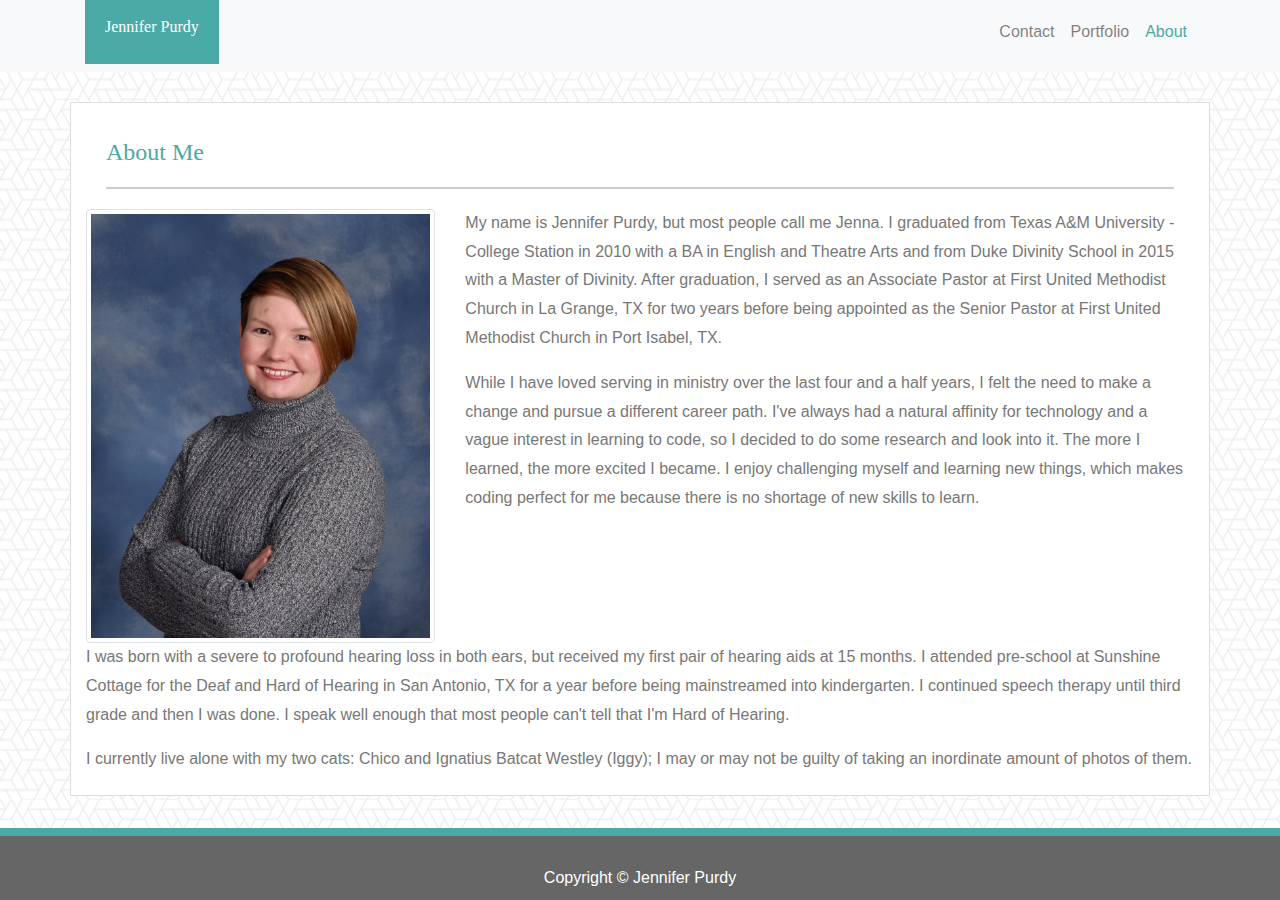
==== index.html @ d14640d8 "bootstrap project first commit html changes only on index" ====
<!DOCTYPE html>
<html lang = "en">
<head>
    <meta charset="UTF-8"/>
    <title>About Jennifer Purdy</title>
    <!-- <meta name="viewport" content="width=device-width, initial-scale=1"> -->
    <link rel="stylesheet" type="text/css" href="assets/css/reset.css">
    <link rel="stylesheet" href="https://stackpath.bootstrapcdn.com/bootstrap/4.4.1/css/bootstrap.min.css" integrity="sha384-Vkoo8x4CGsO3+Hhxv8T/Q5PaXtkKtu6ug5TOeNV6gBiFeWPGFN9MuhOf23Q9Ifjh" crossorigin="anonymous">
    <link rel="stylesheet" type="text/css" href="assets/css/bootstyle.css">
</head>

<body>

    <nav class="navbar navbar-expand-lg navbar-light bg-light navbar-fixed-top">
        <div class="container">
          <!-- Brand and toggle get grouped for better mobile display -->
          <a class="navbar-brand" href="index.html" id="logo">Jennifer Purdy</a>
          <button class="navbar-toggler" type="button" data-toggle="collapse" data-target="#navbarTogglerDemo01"
            aria-controls="navbarTogglerDemo01" aria-expanded="false" aria-label="Toggle navigation">
            <span class="navbar-toggler-icon"></span>
          </button>
          <!-- Collect the nav links, forms, and other content for toggling -->
          <div class="collapse navbar-collapse" id="navbarTogglerDemo01">
            <ul class="navbar-nav ml-auto mt-2 mt-lg-0">
              <li class="nav-item">
                <a class="nav-link" href="contact.html">Contact</a>
              </li>
              <li class="nav-item">
                <a class="nav-link" href="portfolio.html">Portfolio</a>
              </li>
              <li class="nav-item active">
                <a class="nav-link" href="index.html">About</a>
              </li>
            </ul>
          </div>
          <!-- /.navbar-collapse -->
        </div>
        <!-- /.container -->
      </nav>

    <!-- main content -->
<section class="container">

    <div class="row">
      <div class="col-12">
        <h1>About Me</h1>
      </div>
    </div>
    <div class="row">
      <div class="col-4">                         
        <img id= "home-image" class="img-thumbnail float-left" src = "assets/images/photo.jpg" alt="Headshot">
      </div>          
      <div class="col-8">
      <p>My name is Jennifer Purdy, but most people call me Jenna. I graduated from Texas A&M University - College Station in 2010
          with a BA in English and Theatre Arts and from Duke Divinity School in 2015 with a Master of Divinity. After graduation,
          I served as an Associate Pastor at First United Methodist Church in La Grange, TX for two years before being appointed
          as the Senior Pastor at First United Methodist Church in Port Isabel, TX.</p>
      <p>While I have loved serving in ministry over the last four and a half years, I felt the need to make a change
          and pursue a different career path. I've always had a natural affinity for technology and a vague interest in learning to code,
          so I decided to do some research and look into it. The more I learned, the more excited I became. I enjoy challenging myself
          and learning new things, which makes coding perfect for me because there is no shortage of new skills to learn.</p>
        </div>
      </div> 

      <div class="row">
          <div class="col">
          <p>I was born with a severe to profound hearing loss in both ears, but received my first pair of hearing aids at 15 months.
          I attended pre-school at Sunshine Cottage for the Deaf and Hard of Hearing in San Antonio, TX for a year before being
          mainstreamed into kindergarten. I continued speech therapy until third grade and then I was done. 
          I speak well enough that most people can't tell that I'm Hard of Hearing.</p>
          <p>I currently live alone with my two cats: Chico
            and Ignatius Batcat Westley (Iggy); I may or may not be guilty of taking an inordinate amount of photos of them.</p>
         </div>
         </div>         
              
         


        </section>
    </div>
      
      

    <!-- photo -->
   

   <!-- bio -->
    



<!-- footer -->
      <footer>Copyright &copy; Jennifer Purdy</footer>
   
      <script src="https://code.jquery.com/jquery-3.4.1.slim.min.js" integrity="sha384-J6qa4849blE2+poT4WnyKhv5vZF5SrPo0iEjwBvKU7imGFAV0wwj1yYfoRSJoZ+n" crossorigin="anonymous"></script>
      <script src="https://cdn.jsdelivr.net/npm/popper.js@1.16.0/dist/umd/popper.min.js" integrity="sha384-Q6E9RHvbIyZFJoft+2mJbHaEWldlvI9IOYy5n3zV9zzTtmI3UksdQRVvoxMfooAo" crossorigin="anonymous"></script>
      <script src="https://stackpath.bootstrapcdn.com/bootstrap/4.4.1/js/bootstrap.min.js" integrity="sha384-wfSDF2E50Y2D1uUdj0O3uMBJnjuUD4Ih7YwaYd1iqfktj0Uod8GCExl3Og8ifwB6" crossorigin="anonymous"></script>
    </body>
    </div>
</html>
---- assets/css/bootstyle.css ----
*{
    box-sizing: border-box;
}

body {
    background-color: #000000;
    background-image: url("../images/what-the-hex.png");
    height: 90%;
}
.navbar-light .navbar-nav .active>.nav-link{
    color: #4aaaa5;
}

a.nav-link:hover {
    color: #ffffff !important;
    background-color: #4aaaa5;
}

#logo{
    color: #ffffff;
    background-color: #4aaaa5;
    font-family: Georgia, Times, 'Times New Roman', serif;
    padding: 15px 20px 25px 20px;
    font-size: 1em;
    margin:0;
        height:100%;
}

.navbar{
    padding-top: 0;
}

header div{
    width: 960px;
    margin: auto;
    overflow:hidden;
}
    
section {
        /* width: 960px; */
        background-color: #ffffff;
        margin: auto;
        margin-top: 30px;
        margin-bottom: 100px;
        font-family: 'Arial', 'Helvetica Neue', Helvetica, sans-serif;
        padding: 5px;
        border: 1px solid #dddddd;
        /* overflow:auto; */
}

section h1 {
        font-family: Georgia, Times, 'Times New Roman', serif;
        color: #4aaaa5;
        margin: 20px;
        font-size: 1.5em;
        border-bottom: 2px solid #cccccc;
        padding:  10px 0 20px 0;
}
/* 
section img {
        float: left;
        margin: 20px;
        width: 25%;
        overflow: auto;
} */

p {
        color: #777777;
        line-height: 1.8;
}

article{
    margin: 20px;
}

footer {
    position: fixed;
    background-color:#666666;
    bottom: 0;
    right: 0;
    left:0;
    text-align: center;
    padding: 30px 0 10px 0;
    color: #ffffff;
    border-top: 8px solid #4aaaa5; 
    z-index: 10;      
}


  /*Contact Page Styling  */

form {
    margin:25px;
    color:rgb(136, 135, 135);
    line-height:1.5;
}

input {
    margin:5px;
    margin-left:0;
    width: 100%;
    line-height: 1.5em;
}

#message {
    height: 200px;
}

.submit {
    width:10%;
    background-color:#4aaaa5;
    color: #ffffff;
    border:none;
    padding: 5px;
    font-family: 'Arial', 'Helvetica Neue', Helvetica, sans-serif;
    font-size: medium;
}

/* Chrome, Firefox, Opera, Safari 10.1+ */
::placeholder { 
    color: #cccccc;
    opacity: 1; /* Firefox */
    font-size: 125%;
}

/* Internet Explorer 10-11 */
:-ms-input-placeholder { 
    color: #cccccc;
}

/* Microsoft Edge */
::-ms-input-placeholder { 
    color: #cccccc;
}

.portfolio {
    display: inline-block;
    width: 100%;
    margin: 1em;
    z-index: 1;
    overflow: hidden;
}


/* Portfolio Page Styling */
  /* section div {
      width: 35%;
      display: inline-block;
      overflow:hidden;
      z-index: 1;
      position: relative;
      left: 17px;
} */

.portfolioHeader {
    width: 100%;
    background-color: #4aaaa5;
    height: 50px;
    position: absolute;
    bottom: 0px;
    left: 17px;
    right: 0px;
    z-index: 2;
    text-align: center;
    font-family: Georgia, Times, 'Times New Roman', serif;
    color: #ffffff;
    line-height: 50px;
    font-size: 1.2em;
}
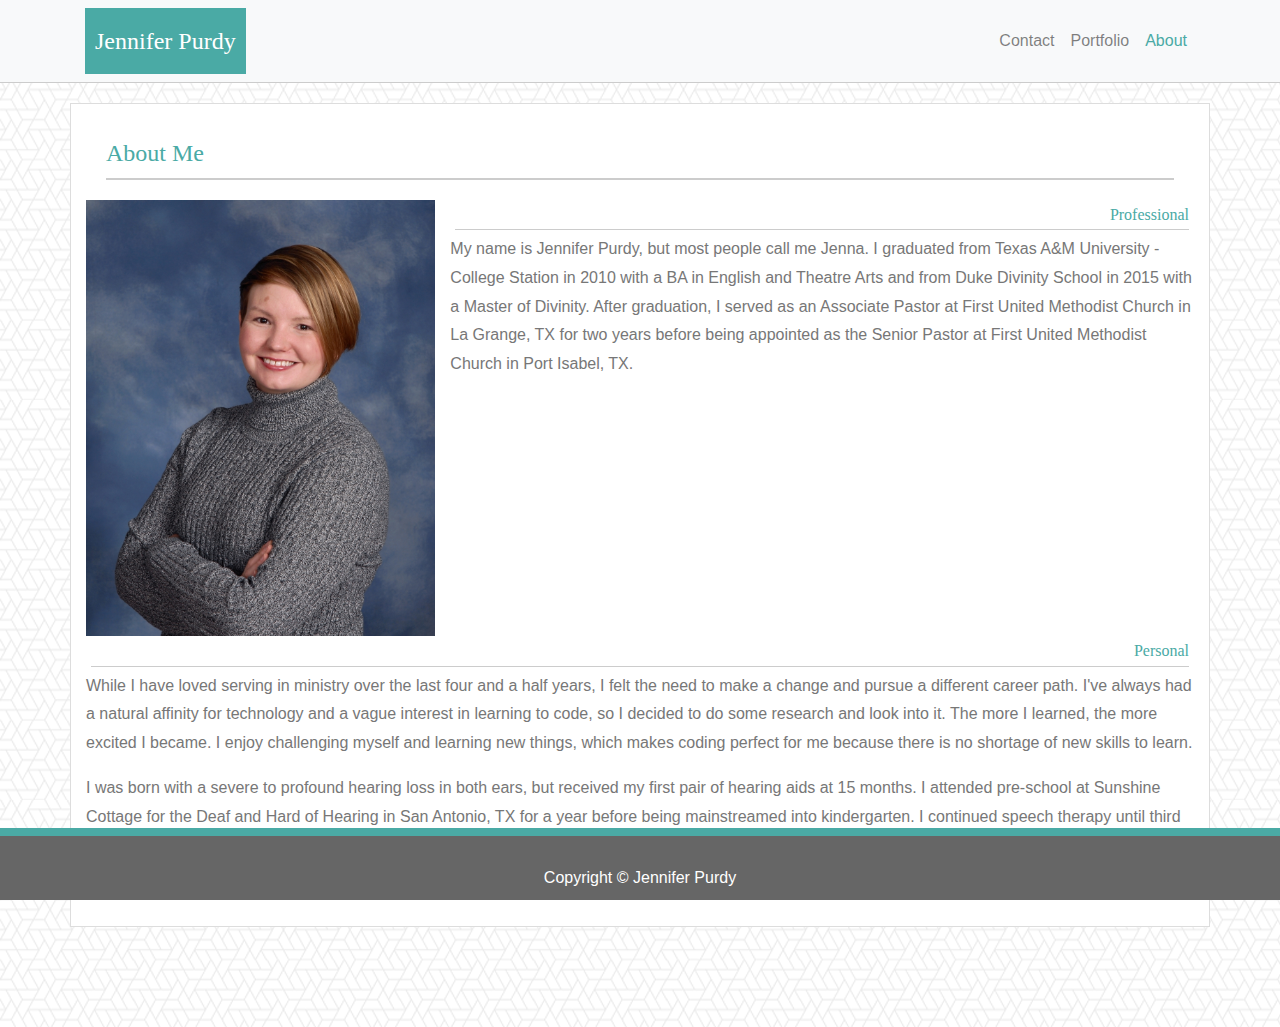
==== commit 81e6c092: "Minor tweaks to main section and image, adj margins padding" ====
--- a/index.html
+++ b/index.html
@@ -3,7 +3,7 @@
 <head>
     <meta charset="UTF-8"/>
     <title>About Jennifer Purdy</title>
-    <!-- <meta name="viewport" content="width=device-width, initial-scale=1"> -->
+    <meta name="viewport" content="width=device-width, initial-scale=1">
     <link rel="stylesheet" type="text/css" href="assets/css/reset.css">
     <link rel="stylesheet" href="https://stackpath.bootstrapcdn.com/bootstrap/4.4.1/css/bootstrap.min.css" integrity="sha384-Vkoo8x4CGsO3+Hhxv8T/Q5PaXtkKtu6ug5TOeNV6gBiFeWPGFN9MuhOf23Q9Ifjh" crossorigin="anonymous">
     <link rel="stylesheet" type="text/css" href="assets/css/bootstyle.css">
@@ -47,24 +47,26 @@
       </div>
     </div>
     <div class="row">
-      <div class="col-4">                         
-        <img id= "home-image" class="img-thumbnail float-left" src = "assets/images/photo.jpg" alt="Headshot">
-      </div>          
-      <div class="col-8">
-      <p>My name is Jennifer Purdy, but most people call me Jenna. I graduated from Texas A&M University - College Station in 2010
-          with a BA in English and Theatre Arts and from Duke Divinity School in 2015 with a Master of Divinity. After graduation,
-          I served as an Associate Pastor at First United Methodist Church in La Grange, TX for two years before being appointed
-          as the Senior Pastor at First United Methodist Church in Port Isabel, TX.</p>
-      <p>While I have loved serving in ministry over the last four and a half years, I felt the need to make a change
-          and pursue a different career path. I've always had a natural affinity for technology and a vague interest in learning to code,
-          so I decided to do some research and look into it. The more I learned, the more excited I became. I enjoy challenging myself
-          and learning new things, which makes coding perfect for me because there is no shortage of new skills to learn.</p>
-        </div>
-      </div> 
+              <div class="col-md-4">
+                  <img class="img-fluid" src = "assets/images/photo.jpg" alt="Headshot">
+              </div>
+              <div class="col-md-8">
+                <h2>Professional</h2>
+                  <p>My name is Jennifer Purdy, but most people call me Jenna. I graduated from Texas A&M University - College Station in 2010
+                      with a BA in English and Theatre Arts and from Duke Divinity School in 2015 with a Master of Divinity. After graduation,
+                      I served as an Associate Pastor at First United Methodist Church in La Grange, TX for two years before being appointed
+                      as the Senior Pastor at First United Methodist Church in Port Isabel, TX.</p>
+              </div>
+      </div>
 
       <div class="row">
           <div class="col">
-          <p>I was born with a severe to profound hearing loss in both ears, but received my first pair of hearing aids at 15 months.
+            <h2>Personal</h2>
+              <p>While I have loved serving in ministry over the last four and a half years, I felt the need to make a change
+                  and pursue a different career path. I've always had a natural affinity for technology and a vague interest in learning to code,
+                  so I decided to do some research and look into it. The more I learned, the more excited I became. I enjoy challenging myself
+                  and learning new things, which makes coding perfect for me because there is no shortage of new skills to learn.</p>
+            <p>I was born with a severe to profound hearing loss in both ears, but received my first pair of hearing aids at 15 months.
           I attended pre-school at Sunshine Cottage for the Deaf and Hard of Hearing in San Antonio, TX for a year before being
           mainstreamed into kindergarten. I continued speech therapy until third grade and then I was done. 
           I speak well enough that most people can't tell that I'm Hard of Hearing.</p>
--- a/assets/css/bootstyle.css
+++ b/assets/css/bootstyle.css
@@ -20,32 +20,25 @@
     color: #ffffff;
     background-color: #4aaaa5;
     font-family: Georgia, Times, 'Times New Roman', serif;
-    padding: 15px 20px 25px 20px;
-    font-size: 1em;
+    padding: 15px 10px 15px 10px;
+    font-size: 1.5em;
     margin:0;
-        height:100%;
+    height:100%;
+}
+.navbar{
+    padding-top: 0 1rem 0 0;
+    border-bottom: 1px solid #cccccc;
 }
 
-.navbar{
-    padding-top: 0;
-}
-
-header div{
-    width: 960px;
-    margin: auto;
-    overflow:hidden;
-}
-    
 section {
-        /* width: 960px; */
+       
         background-color: #ffffff;
         margin: auto;
-        margin-top: 30px;
+        margin-top: 20px;
         margin-bottom: 100px;
         font-family: 'Arial', 'Helvetica Neue', Helvetica, sans-serif;
         padding: 5px;
         border: 1px solid #dddddd;
-        /* overflow:auto; */
 }
 
 section h1 {
@@ -54,15 +47,22 @@
         margin: 20px;
         font-size: 1.5em;
         border-bottom: 2px solid #cccccc;
-        padding:  10px 0 20px 0;
+        padding:  10px 0;
 }
-/* 
-section img {
-        float: left;
-        margin: 20px;
-        width: 25%;
-        overflow: auto;
-} */
+
+section h2{
+    font-family: Georgia, Times, 'Times New Roman', serif;
+    color: #4aaaa5;
+    margin: 5px;
+    font-size: 1em;
+    border-bottom: 1px solid #cccccc;
+    padding:  0 0 5px 0;
+    text-align: right;
+}
+
+.col-md-8{
+    padding-left: 0;
+}
 
 p {
         color: #777777;
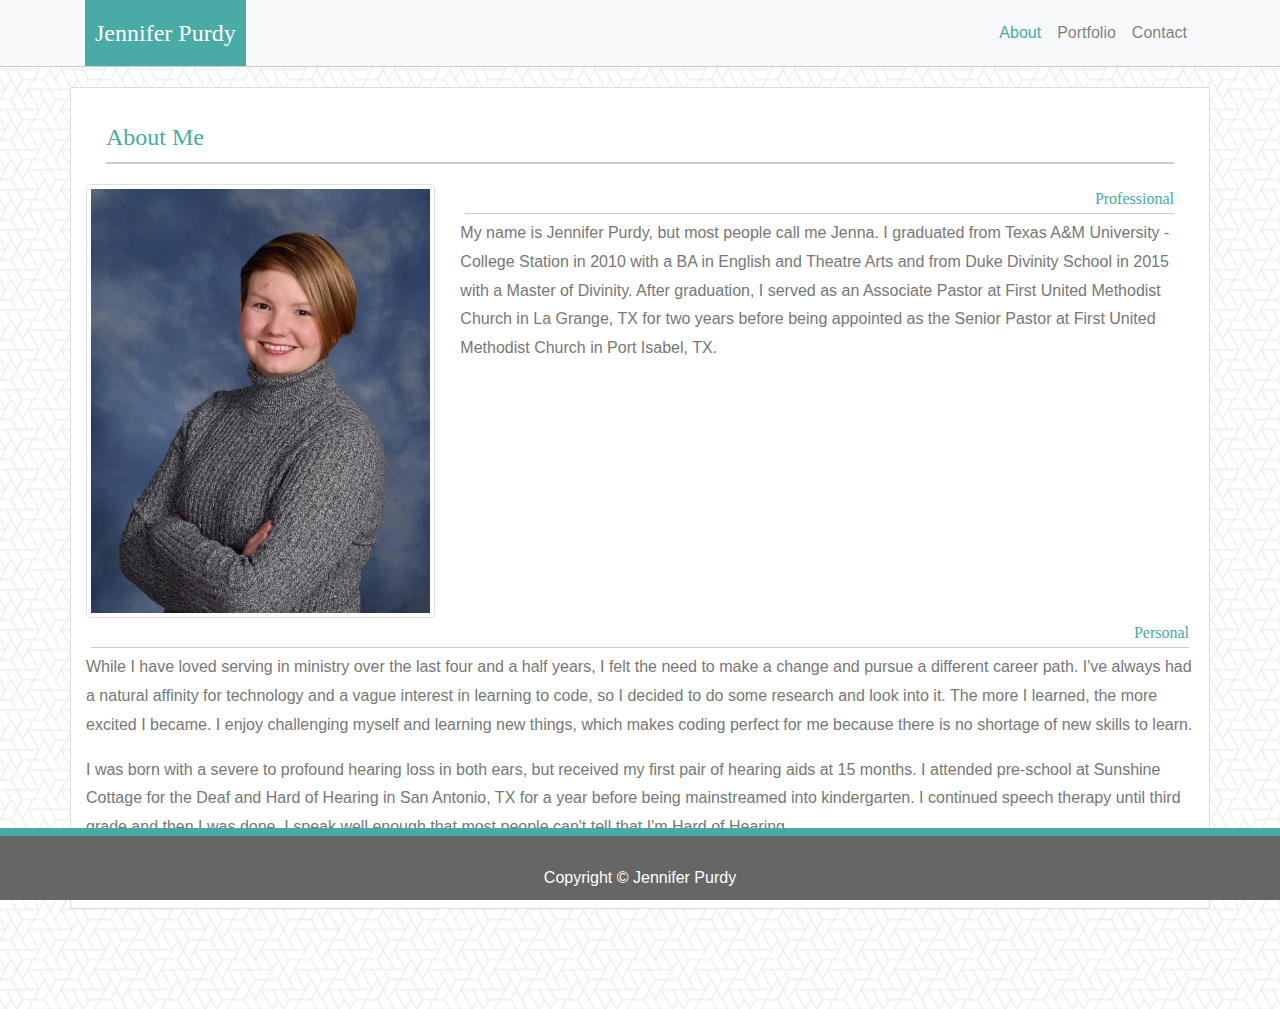
==== commit 7a132806: "homework update" ====
--- a/index.html
+++ b/index.html
@@ -11,7 +11,7 @@
 
 <body>
 
-    <nav class="navbar navbar-expand-lg navbar-light bg-light navbar-fixed-top">
+    <nav class="navbar navbar-expand-lg navbar-light bg-light sticky-top">
         <div class="container">
           <!-- Brand and toggle get grouped for better mobile display -->
           <a class="navbar-brand" href="index.html" id="logo">Jennifer Purdy</a>
@@ -22,15 +22,15 @@
           <!-- Collect the nav links, forms, and other content for toggling -->
           <div class="collapse navbar-collapse" id="navbarTogglerDemo01">
             <ul class="navbar-nav ml-auto mt-2 mt-lg-0">
-              <li class="nav-item">
-                <a class="nav-link" href="contact.html">Contact</a>
-              </li>
+              <li class="nav-item active">
+                <a class="nav-link" href="index.html">About</a>
+                </li>  
               <li class="nav-item">
                 <a class="nav-link" href="portfolio.html">Portfolio</a>
               </li>
-              <li class="nav-item active">
-                <a class="nav-link" href="index.html">About</a>
-              </li>
+              <li class="nav-item">
+                <a class="nav-link" href="contact.html">Contact</a>
+              </li>           
             </ul>
           </div>
           <!-- /.navbar-collapse -->
@@ -46,10 +46,13 @@
         <h1>About Me</h1>
       </div>
     </div>
+      <!-- photo -->
     <div class="row">
               <div class="col-md-4">
-                  <img class="img-fluid" src = "assets/images/photo.jpg" alt="Headshot">
+                  <img class="img-responsive img-thumbnail" src = "assets/images/photo.jpg" alt="Headshot">
               </div>
+
+      <!-- Professional Bio -->
               <div class="col-md-8">
                 <h2>Professional</h2>
                   <p>My name is Jennifer Purdy, but most people call me Jenna. I graduated from Texas A&M University - College Station in 2010
@@ -59,6 +62,7 @@
               </div>
       </div>
 
+      <!-- Personal Bio -->
       <div class="row">
           <div class="col">
             <h2>Personal</h2>
@@ -73,17 +77,14 @@
           <p>I currently live alone with my two cats: Chico
             and Ignatius Batcat Westley (Iggy); I may or may not be guilty of taking an inordinate amount of photos of them.</p>
          </div>
-         </div>         
-              
-         
-
-
+        </div>         
+            
         </section>
-    </div>
+  
       
       
 
-    <!-- photo -->
+  
    
 
    <!-- bio -->
@@ -98,5 +99,5 @@
       <script src="https://cdn.jsdelivr.net/npm/popper.js@1.16.0/dist/umd/popper.min.js" integrity="sha384-Q6E9RHvbIyZFJoft+2mJbHaEWldlvI9IOYy5n3zV9zzTtmI3UksdQRVvoxMfooAo" crossorigin="anonymous"></script>
       <script src="https://stackpath.bootstrapcdn.com/bootstrap/4.4.1/js/bootstrap.min.js" integrity="sha384-wfSDF2E50Y2D1uUdj0O3uMBJnjuUD4Ih7YwaYd1iqfktj0Uod8GCExl3Og8ifwB6" crossorigin="anonymous"></script>
     </body>
-    </div>
+
 </html>--- a/assets/css/bootstyle.css
+++ b/assets/css/bootstyle.css
@@ -26,7 +26,7 @@
     height:100%;
 }
 .navbar{
-    padding-top: 0 1rem 0 0;
+    padding: 0;
     border-bottom: 1px solid #cccccc;
 }
 
@@ -60,17 +60,16 @@
     text-align: right;
 }
 
+.col-xs-8{
+    padding: 0;
+}
 .col-md-8{
-    padding-left: 0;
+    padding: 0 30px 0 10px;
 }
 
 p {
         color: #777777;
         line-height: 1.8;
-}
-
-article{
-    margin: 20px;
 }
 
 footer {
@@ -107,7 +106,7 @@
 }
 
 .submit {
-    width:10%;
+    width:60px;
     background-color:#4aaaa5;
     color: #ffffff;
     border:none;
@@ -133,32 +132,22 @@
     color: #cccccc;
 }
 
-.portfolio {
+/* Portfolio Page Styling */
+#portfolioSection {
     display: inline-block;
     width: 100%;
     margin: 1em;
     z-index: 1;
     overflow: hidden;
+    margin-bottom: 100px;
 }
 
-
-/* Portfolio Page Styling */
-  /* section div {
-      width: 35%;
-      display: inline-block;
-      overflow:hidden;
-      z-index: 1;
-      position: relative;
-      left: 17px;
-} */
-
-.portfolioHeader {
+.card-title {
     width: 100%;
     background-color: #4aaaa5;
     height: 50px;
     position: absolute;
     bottom: 0px;
-    left: 17px;
     right: 0px;
     z-index: 2;
     text-align: center;
@@ -166,4 +155,12 @@
     color: #ffffff;
     line-height: 50px;
     font-size: 1.2em;
+}
+
+.img-xs-thumbnail{
+    margin: 0;
+}
+
+.img-md-thumbnail{
+    margin: 0 10px;
 }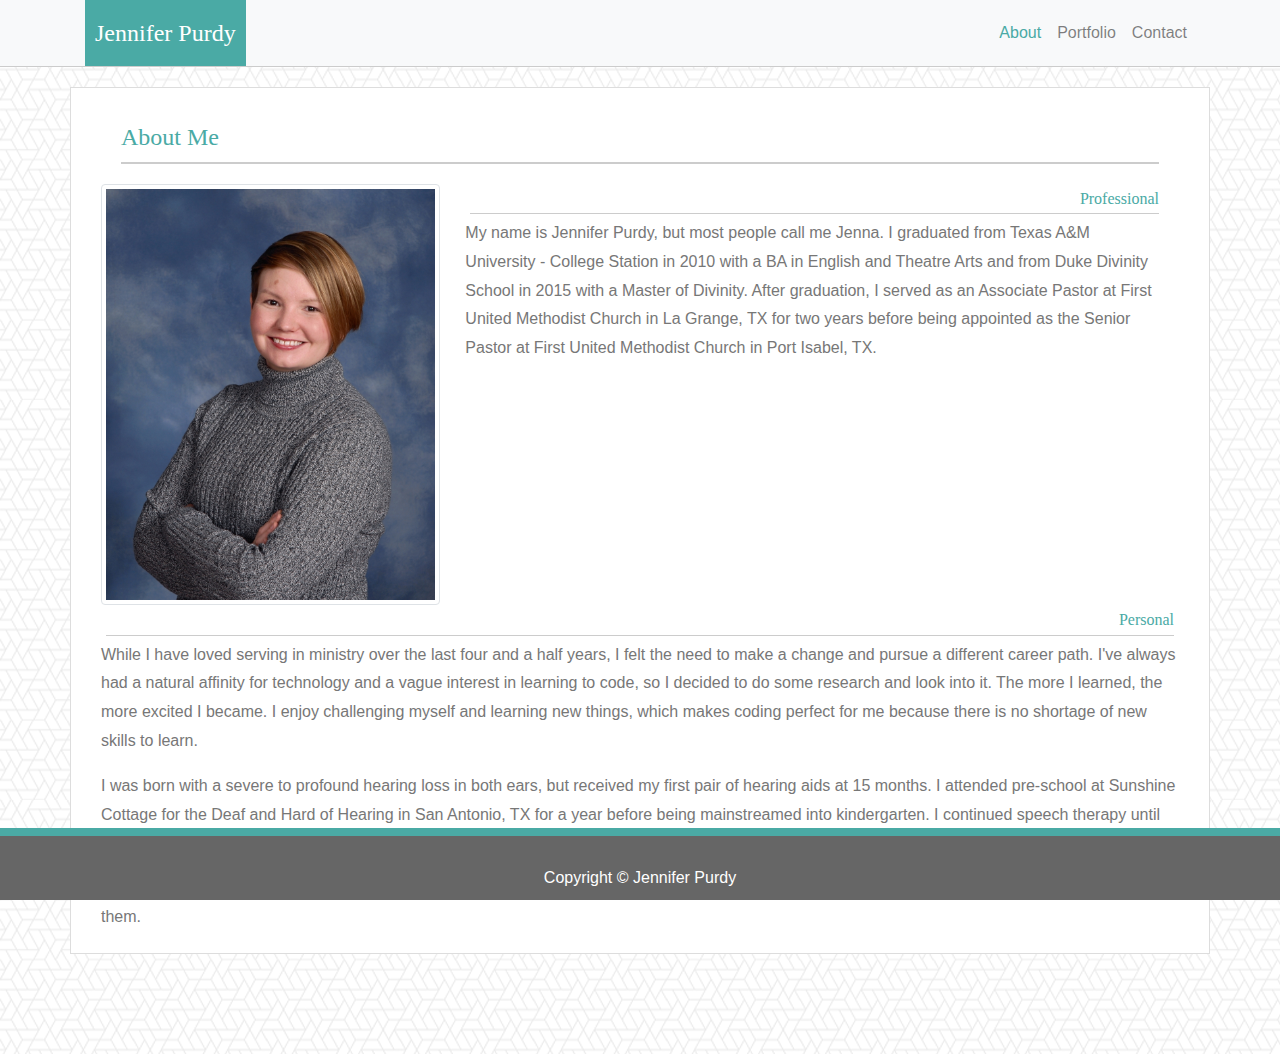
==== commit 06b60040: "Fixed navbar link colors and order" ====
--- a/index.html
+++ b/index.html
@@ -1,103 +1,135 @@
 <!DOCTYPE html>
-<html lang = "en">
-<head>
-    <meta charset="UTF-8"/>
+<html lang="en">
+  <head>
+    <meta charset="UTF-8" />
     <title>About Jennifer Purdy</title>
-    <meta name="viewport" content="width=device-width, initial-scale=1">
-    <link rel="stylesheet" type="text/css" href="assets/css/reset.css">
-    <link rel="stylesheet" href="https://stackpath.bootstrapcdn.com/bootstrap/4.4.1/css/bootstrap.min.css" integrity="sha384-Vkoo8x4CGsO3+Hhxv8T/Q5PaXtkKtu6ug5TOeNV6gBiFeWPGFN9MuhOf23Q9Ifjh" crossorigin="anonymous">
-    <link rel="stylesheet" type="text/css" href="assets/css/bootstyle.css">
-</head>
+    <meta name="viewport" content="width=device-width, initial-scale=1" />
+    <link rel="stylesheet" type="text/css" href="assets/css/reset.css" />
+    <link
+      rel="stylesheet"
+      href="https://stackpath.bootstrapcdn.com/bootstrap/4.4.1/css/bootstrap.min.css"
+      integrity="sha384-Vkoo8x4CGsO3+Hhxv8T/Q5PaXtkKtu6ug5TOeNV6gBiFeWPGFN9MuhOf23Q9Ifjh"
+      crossorigin="anonymous"
+    />
+    <link rel="stylesheet" type="text/css" href="assets/css/bootstyle.css" />
+  </head>
 
-<body>
-
+  <body>
     <nav class="navbar navbar-expand-lg navbar-light bg-light sticky-top">
-        <div class="container">
-          <!-- Brand and toggle get grouped for better mobile display -->
-          <a class="navbar-brand" href="index.html" id="logo">Jennifer Purdy</a>
-          <button class="navbar-toggler" type="button" data-toggle="collapse" data-target="#navbarTogglerDemo01"
-            aria-controls="navbarTogglerDemo01" aria-expanded="false" aria-label="Toggle navigation">
-            <span class="navbar-toggler-icon"></span>
-          </button>
-          <!-- Collect the nav links, forms, and other content for toggling -->
-          <div class="collapse navbar-collapse" id="navbarTogglerDemo01">
-            <ul class="navbar-nav ml-auto mt-2 mt-lg-0">
-              <li class="nav-item active">
-                <a class="nav-link" href="index.html">About</a>
-                </li>  
-              <li class="nav-item">
-                <a class="nav-link" href="portfolio.html">Portfolio</a>
-              </li>
-              <li class="nav-item">
-                <a class="nav-link" href="contact.html">Contact</a>
-              </li>           
-            </ul>
-          </div>
-          <!-- /.navbar-collapse -->
+      <div class="container">
+        <a class="navbar-brand" href="index.html" id="logo">Jennifer Purdy</a>
+        <button
+          class="navbar-toggler"
+          type="button"
+          data-toggle="collapse"
+          data-target="#navbarTogglerDemo01"
+          aria-controls="navbarTogglerDemo01"
+          aria-expanded="false"
+          aria-label="Toggle navigation"
+        >
+          <span class="navbar-toggler-icon"></span>
+        </button>
+        <!-- Collect the nav links, forms, and other content for toggling -->
+        <div class="collapse navbar-collapse" id="navbarTogglerDemo01">
+          <ul class="navbar-nav ml-auto mt-2 mt-lg-0">
+            <li class="nav-item active">
+              <a class="nav-link" href="index.html">About</a>
+            </li>
+            <li class="nav-item">
+              <a class="nav-link" href="portfolio.html">Portfolio</a>
+            </li>
+            <li class="nav-item">
+              <a class="nav-link" href="contact.html">Contact</a>
+            </li>
+          </ul>
         </div>
-        <!-- /.container -->
-      </nav>
+        <!-- /.navbar-collapse -->
+      </div>
+      <!-- /.container -->
+    </nav>
 
     <!-- main content -->
-<section class="container">
+    <section class="container">
+      <div class="row">
+        <div class="col-12">
+          <h1>About Me</h1>
+        </div>
+      </div>
+      <!-- photo -->
+      <div class="row">
+        <div class="col-md-4">
+          <img
+            class="img-responsive img-thumbnail"
+            src="assets/images/photo.jpg"
+            alt="Headshot"
+          />
+        </div>
 
-    <div class="row">
-      <div class="col-12">
-        <h1>About Me</h1>
-      </div>
-    </div>
-      <!-- photo -->
-    <div class="row">
-              <div class="col-md-4">
-                  <img class="img-responsive img-thumbnail" src = "assets/images/photo.jpg" alt="Headshot">
-              </div>
-
-      <!-- Professional Bio -->
-              <div class="col-md-8">
-                <h2>Professional</h2>
-                  <p>My name is Jennifer Purdy, but most people call me Jenna. I graduated from Texas A&M University - College Station in 2010
-                      with a BA in English and Theatre Arts and from Duke Divinity School in 2015 with a Master of Divinity. After graduation,
-                      I served as an Associate Pastor at First United Methodist Church in La Grange, TX for two years before being appointed
-                      as the Senior Pastor at First United Methodist Church in Port Isabel, TX.</p>
-              </div>
+        <!-- Professional Bio -->
+        <div class="col-md-8">
+          <h2>Professional</h2>
+          <p>
+            My name is Jennifer Purdy, but most people call me Jenna. I
+            graduated from Texas A&M University - College Station in 2010 with a
+            BA in English and Theatre Arts and from Duke Divinity School in 2015
+            with a Master of Divinity. After graduation, I served as an
+            Associate Pastor at First United Methodist Church in La Grange, TX
+            for two years before being appointed as the Senior Pastor at First
+            United Methodist Church in Port Isabel, TX.
+          </p>
+        </div>
       </div>
 
       <!-- Personal Bio -->
       <div class="row">
-          <div class="col">
-            <h2>Personal</h2>
-              <p>While I have loved serving in ministry over the last four and a half years, I felt the need to make a change
-                  and pursue a different career path. I've always had a natural affinity for technology and a vague interest in learning to code,
-                  so I decided to do some research and look into it. The more I learned, the more excited I became. I enjoy challenging myself
-                  and learning new things, which makes coding perfect for me because there is no shortage of new skills to learn.</p>
-            <p>I was born with a severe to profound hearing loss in both ears, but received my first pair of hearing aids at 15 months.
-          I attended pre-school at Sunshine Cottage for the Deaf and Hard of Hearing in San Antonio, TX for a year before being
-          mainstreamed into kindergarten. I continued speech therapy until third grade and then I was done. 
-          I speak well enough that most people can't tell that I'm Hard of Hearing.</p>
-          <p>I currently live alone with my two cats: Chico
-            and Ignatius Batcat Westley (Iggy); I may or may not be guilty of taking an inordinate amount of photos of them.</p>
-         </div>
-        </div>         
-            
-        </section>
-  
-      
-      
+        <div class="col">
+          <h2>Personal</h2>
+          <p>
+            While I have loved serving in ministry over the last four and a half
+            years, I felt the need to make a change and pursue a different
+            career path. I've always had a natural affinity for technology and a
+            vague interest in learning to code, so I decided to do some research
+            and look into it. The more I learned, the more excited I became. I
+            enjoy challenging myself and learning new things, which makes coding
+            perfect for me because there is no shortage of new skills to learn.
+          </p>
+          <p>
+            I was born with a severe to profound hearing loss in both ears, but
+            received my first pair of hearing aids at 15 months. I attended
+            pre-school at Sunshine Cottage for the Deaf and Hard of Hearing in
+            San Antonio, TX for a year before being mainstreamed into
+            kindergarten. I continued speech therapy until third grade and then
+            I was done. I speak well enough that most people can't tell that I'm
+            Hard of Hearing.
+          </p>
+          <p>
+            I currently live alone with my two cats: Chico and Ignatius Batcat
+            Westley (Iggy); I may or may not be guilty of taking an inordinate
+            amount of photos of them.
+          </p>
+        </div>
+      </div>
+    </section>
 
-  
-   
+    <!-- bio -->
 
-   <!-- bio -->
-    
+    <!-- footer -->
+    <footer>Copyright &copy; Jennifer Purdy</footer>
 
-
-
-<!-- footer -->
-      <footer>Copyright &copy; Jennifer Purdy</footer>
-   
-      <script src="https://code.jquery.com/jquery-3.4.1.slim.min.js" integrity="sha384-J6qa4849blE2+poT4WnyKhv5vZF5SrPo0iEjwBvKU7imGFAV0wwj1yYfoRSJoZ+n" crossorigin="anonymous"></script>
-      <script src="https://cdn.jsdelivr.net/npm/popper.js@1.16.0/dist/umd/popper.min.js" integrity="sha384-Q6E9RHvbIyZFJoft+2mJbHaEWldlvI9IOYy5n3zV9zzTtmI3UksdQRVvoxMfooAo" crossorigin="anonymous"></script>
-      <script src="https://stackpath.bootstrapcdn.com/bootstrap/4.4.1/js/bootstrap.min.js" integrity="sha384-wfSDF2E50Y2D1uUdj0O3uMBJnjuUD4Ih7YwaYd1iqfktj0Uod8GCExl3Og8ifwB6" crossorigin="anonymous"></script>
-    </body>
-
-</html>+    <script
+      src="https://code.jquery.com/jquery-3.4.1.slim.min.js"
+      integrity="sha384-J6qa4849blE2+poT4WnyKhv5vZF5SrPo0iEjwBvKU7imGFAV0wwj1yYfoRSJoZ+n"
+      crossorigin="anonymous"
+    ></script>
+    <script
+      src="https://cdn.jsdelivr.net/npm/popper.js@1.16.0/dist/umd/popper.min.js"
+      integrity="sha384-Q6E9RHvbIyZFJoft+2mJbHaEWldlvI9IOYy5n3zV9zzTtmI3UksdQRVvoxMfooAo"
+      crossorigin="anonymous"
+    ></script>
+    <script
+      src="https://stackpath.bootstrapcdn.com/bootstrap/4.4.1/js/bootstrap.min.js"
+      integrity="sha384-wfSDF2E50Y2D1uUdj0O3uMBJnjuUD4Ih7YwaYd1iqfktj0Uod8GCExl3Og8ifwB6"
+      crossorigin="anonymous"
+    ></script>
+  </body>
+</html>
--- a/assets/css/bootstyle.css
+++ b/assets/css/bootstyle.css
@@ -134,12 +134,12 @@
 
 /* Portfolio Page Styling */
 #portfolioSection {
-    display: inline-block;
-    width: 100%;
-    margin: 1em;
+    /* display: inline-block; */
+    margin: auto;
     z-index: 1;
     overflow: hidden;
     margin-bottom: 100px;
+    margin-top: 20px;
 }
 
 .card-title {
@@ -157,10 +157,16 @@
     font-size: 1.2em;
 }
 
-.img-xs-thumbnail{
-    margin: 0;
+.card{
+    margin: auto;
+    border: none;
+    margin-bottom: 30px;
 }
 
-.img-md-thumbnail{
-    margin: 0 10px;
+.container-xs{
+    margin: 20px 20px 100px;
+}
+
+.row{
+    margin: auto;
 }